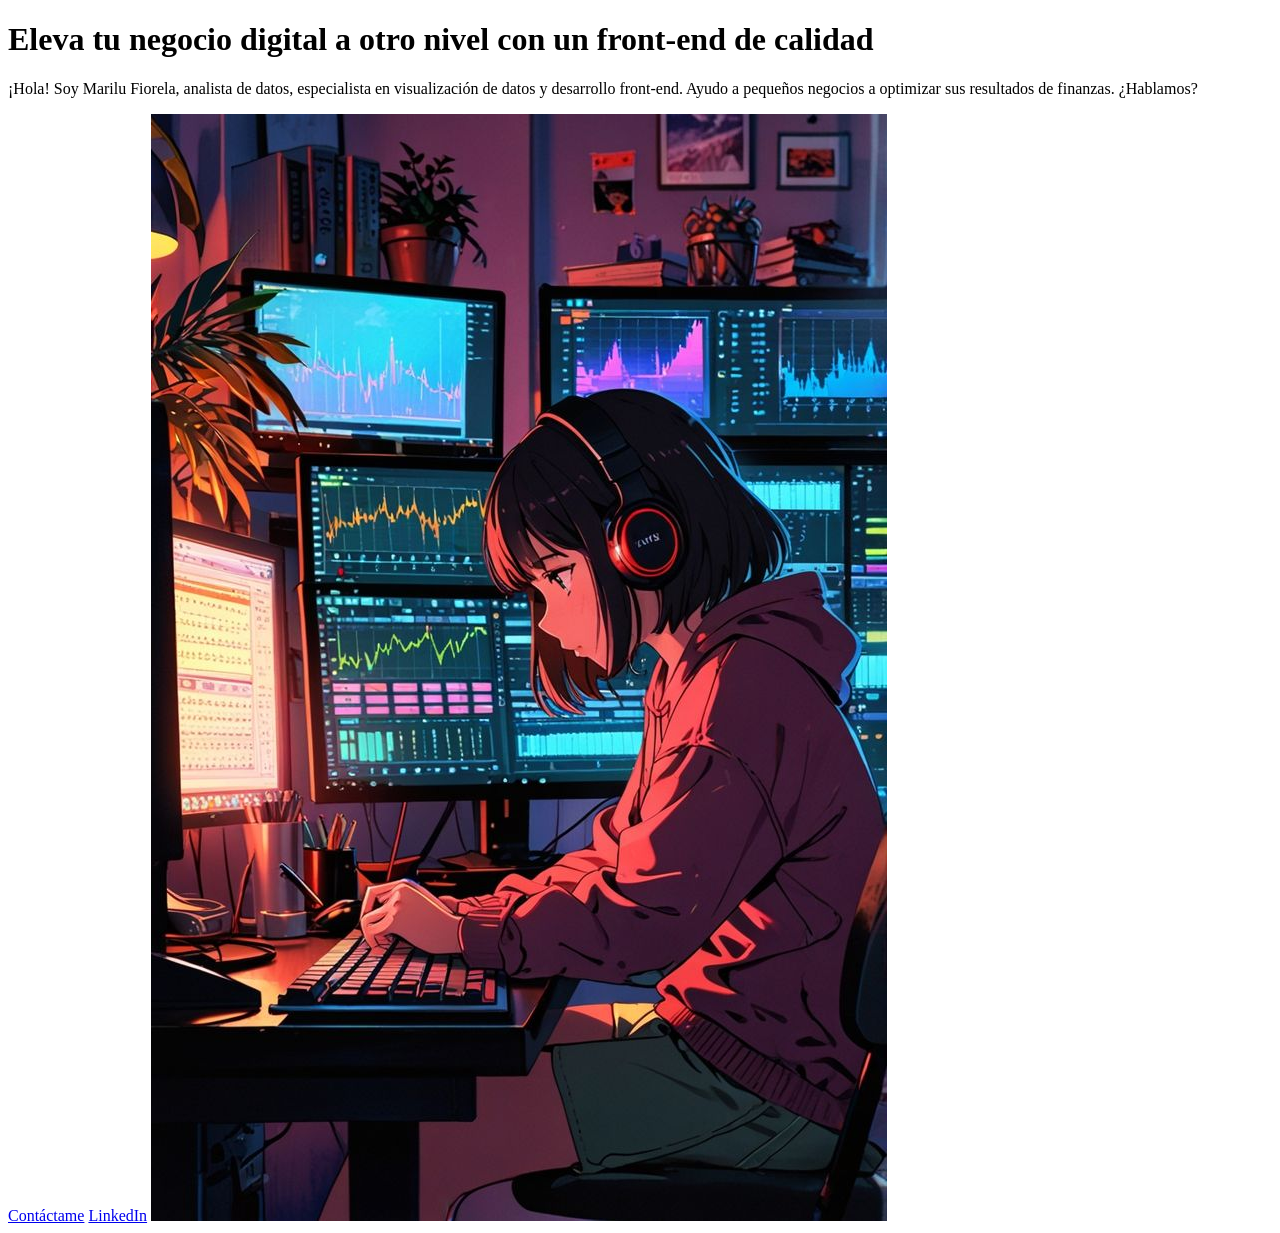
==== Index.html @ 8eda99bc "Mi nuevo proyecto" ====
<!DOCTYPE html>
<html lang="en">
<head>
    <meta charset="UTF-8">
    <meta name="X-UA-Compatible" content="IE=edge">
    <meta name="viewport" content="width=device-width, initial-scale=1.0">
    <title>Document</title>
</head>
<body>
    <header></header>
    <main>
        <h1>
            Eleva tu negocio digital a otro nivel
            <strong>con un front-end de calidad </strong>
            </h1> 
            <p>¡Hola! Soy Marilu Fiorela, analista de datos,
                 especialista en visualización de datos 
                 y desarrollo front-end. Ayudo a pequeños negocios a optimizar sus resultados de finanzas.
                ¿Hablamos?
    
            </p>
            <a href="mailto:921026163">Contáctame</a>
            <a href="https://www.linkedin.com/in/marilufiorela´PauccarLima/">LinkedIn</a>
            <img src="Image.png" alt="Foto de Marilu Fiorela">
    
    </main>
    <footer></footer>
</body>
</html>
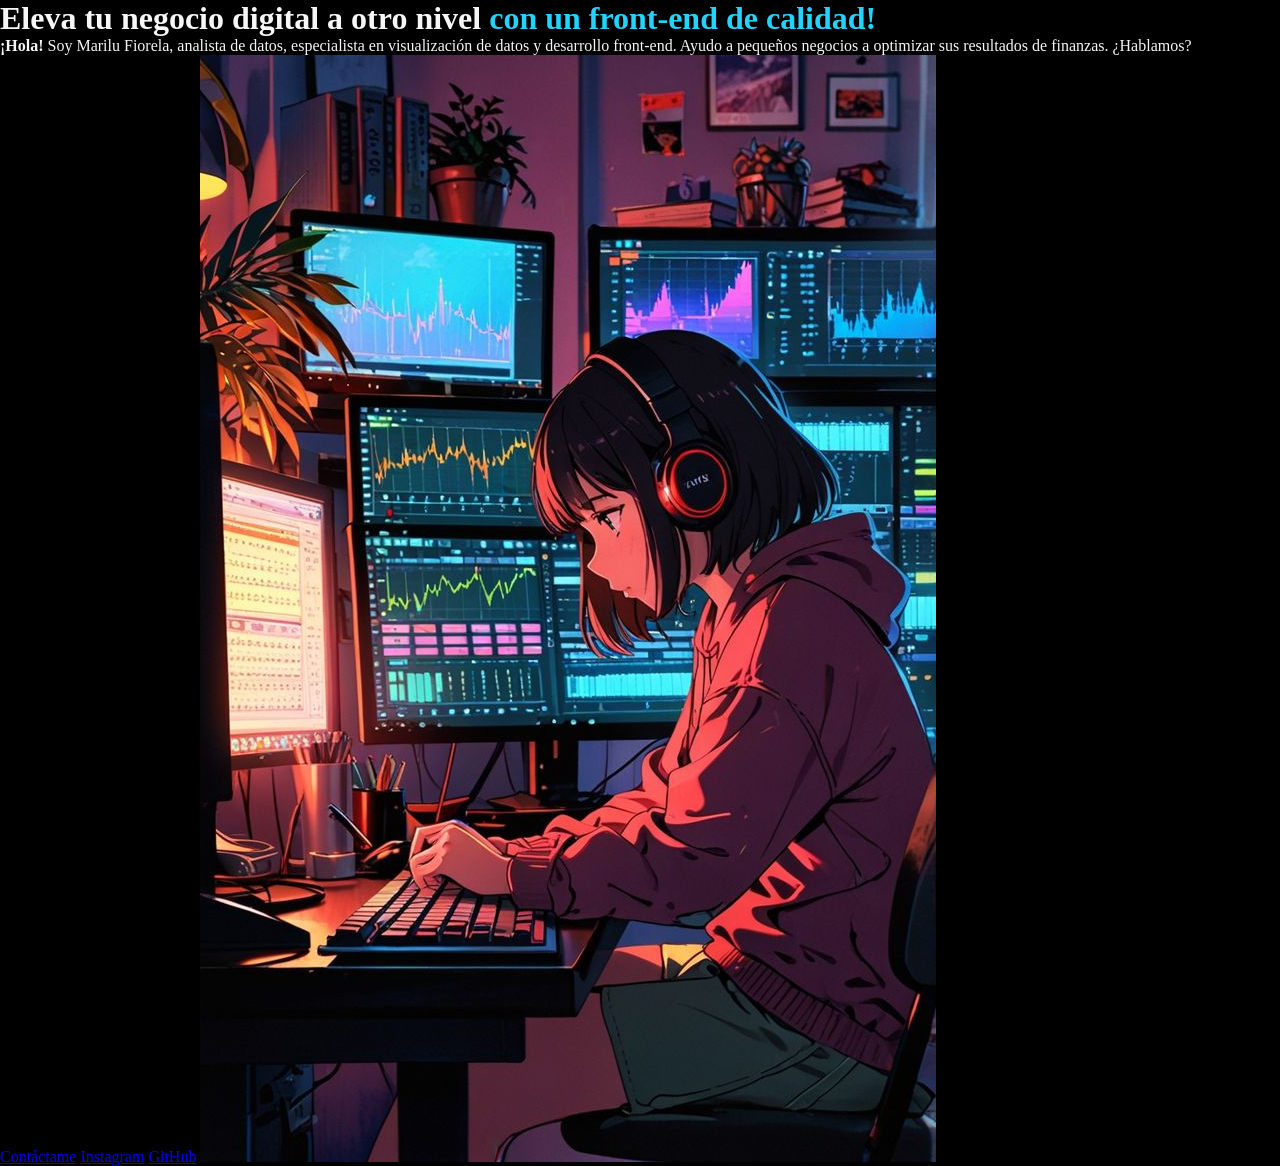
==== commit 418b6c15: "Cambios personalizado en margin y padding" ====
--- a/Index.html
+++ b/Index.html
@@ -4,23 +4,25 @@
     <meta charset="UTF-8">
     <meta name="X-UA-Compatible" content="IE=edge">
     <meta name="viewport" content="width=device-width, initial-scale=1.0">
-    <title>Document</title>
+    <title>Portafolio</title>
+    <link rel="stylesheet" href="style.css">
 </head>
 <body>
     <header></header>
     <main>
         <h1>
             Eleva tu negocio digital a otro nivel
-            <strong>con un front-end de calidad </strong>
-            </h1> 
-            <p>¡Hola! Soy Marilu Fiorela, analista de datos,
+            <strong class="titulo-destaque">con un front-end de calidad! 
+            </strong></h1> 
+            <p><strong>¡Hola!</strong> Soy Marilu Fiorela, analista de datos,
                  especialista en visualización de datos 
                  y desarrollo front-end. Ayudo a pequeños negocios a optimizar sus resultados de finanzas.
                 ¿Hablamos?
     
             </p>
             <a href="mailto:921026163">Contáctame</a>
-            <a href="https://www.linkedin.com/in/marilufiorela´PauccarLima/">LinkedIn</a>
+            <a href="https://instragram.com">Instagram</a>
+            <a href="https://github.com">GitHub</a>
             <img src="Image.png" alt="Foto de Marilu Fiorela">
     
     </main>
--- a/style.css
+++ b/style.css
@@ -0,0 +1,13 @@
+* {
+    padding: 0;
+    margin: 0;
+}
+body{
+    background-color: #000000;
+    color: #f6f6f6;
+}
+
+
+.titulo-destaque{
+    color: #22d4fd;
+}
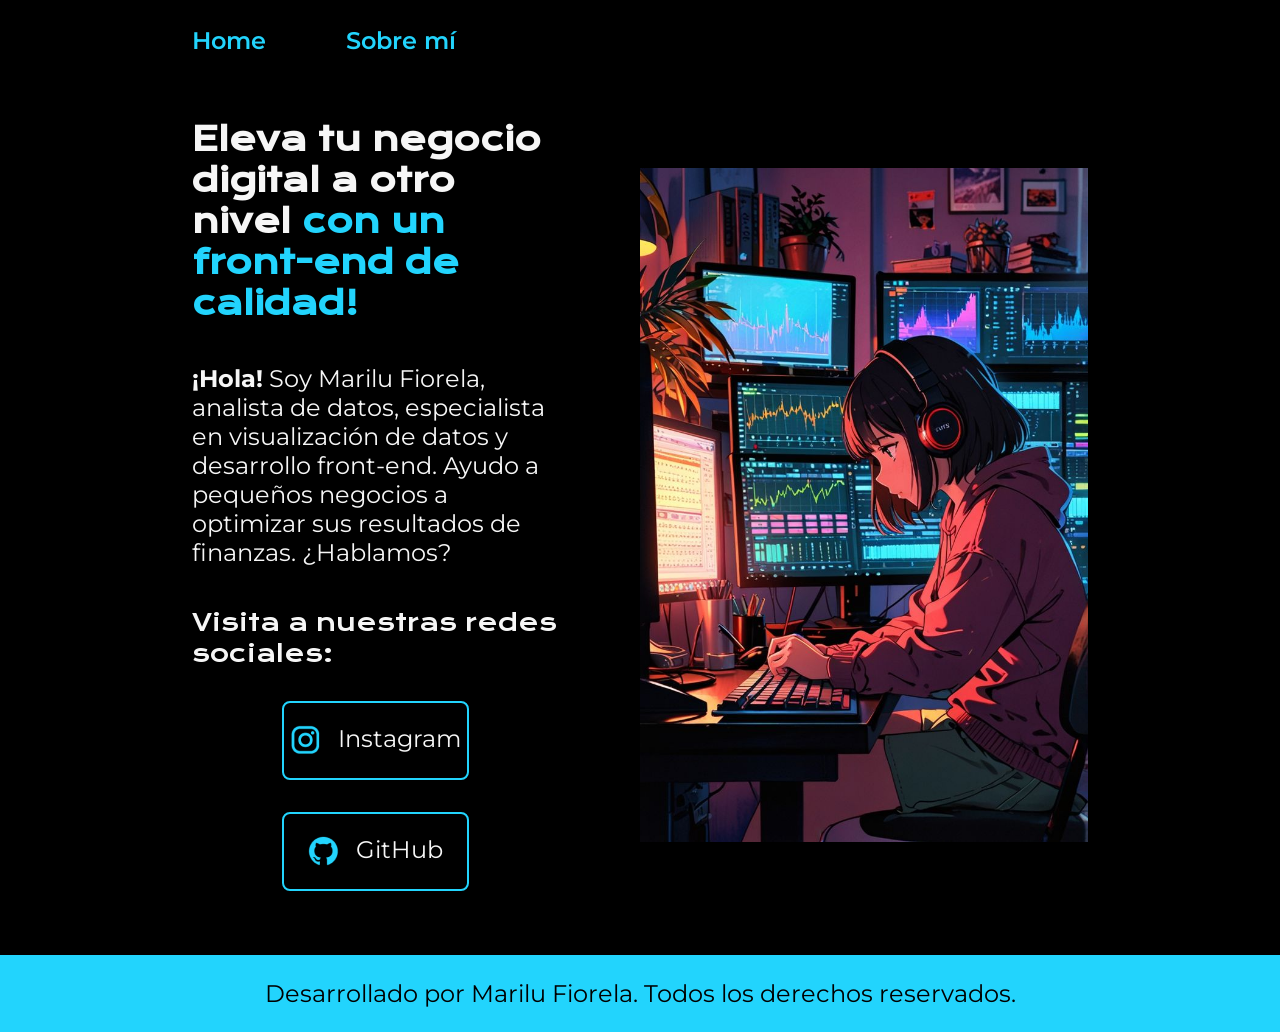
==== commit b939ba1b: "cambios en margin, padding y se agrego Readme.md" ====
--- a/Index.html
+++ b/Index.html
@@ -5,27 +5,41 @@
     <meta name="X-UA-Compatible" content="IE=edge">
     <meta name="viewport" content="width=device-width, initial-scale=1.0">
     <title>Portafolio</title>
-    <link rel="stylesheet" href="style.css">
+    <link rel="stylesheet" href="./styles/style.css">
 </head>
 <body>
-    <header></header>
-    <main>
-        <h1>
-            Eleva tu negocio digital a otro nivel
-            <strong class="titulo-destaque">con un front-end de calidad! 
-            </strong></h1> 
-            <p><strong>¡Hola!</strong> Soy Marilu Fiorela, analista de datos,
-                 especialista en visualización de datos 
-                 y desarrollo front-end. Ayudo a pequeños negocios a optimizar sus resultados de finanzas.
-                ¿Hablamos?
-    
-            </p>
-            <a href="mailto:921026163">Contáctame</a>
-            <a href="https://instragram.com">Instagram</a>
-            <a href="https://github.com">GitHub</a>
-            <img src="Image.png" alt="Foto de Marilu Fiorela">
+    <header class="header">
+        <nav class="header__menu">
+            <a class="header__menu__link" href="./Index.html">Home</a>
+            <a class="header__menu__link" href="./about.html">Sobre mí</a>
+        </nav>
+    </header>
+    <main class="presentación">
+        <section class="presentación__contenido">
+            <h1 class="presentación__contenido__titulo">
+                Eleva tu negocio digital a otro nivel
+                <strong class="titulo-destaque">con un front-end de calidad!
+                </strong></h1> 
+                <p class="presentación__contenido__texto">
+                    <strong>¡Hola!</strong> Soy Marilu Fiorela, analista de datos,
+                    especialista en visualización de datos y desarrollo front-end.
+                    Ayudo a pequeños negocios a optimizar sus resultados de finanzas.
+                    ¿Hablamos?
+                    
+                </p>
+                <div class="presentación__enlaces">
+                    <h2 class="presentación__enlaces__subtitulo">Visita a nuestras redes sociales:</h2>
+                    <a class="presentación__enlaces__link" href="https://instragram.com/">
+                        <img src="./assets/instagram.png">Instagram</a>
+                    <a class="presentación__enlaces__link" href="https://github.com/">
+                        <img src="./assets/github.png">GitHub</a>
+                </div>
+        </section>
+            <img class= "presentación__imagen" src="Image.png" alt="Foto de Marilu Fiorela">
     
     </main>
-    <footer></footer>
+    <footer class="footer">
+        <p> Desarrollado por Marilu Fiorela. Todos los derechos reservados.</p> 
+    </footer>
 </body>
 </html>
--- a/styles/style.css
+++ b/styles/style.css
@@ -0,0 +1,164 @@
+
+@import url('https://fonts.googleapis.com/css2?family=Krona+One&family=Montserrat:ital,wght@0,100..900;1,100..900&display=swap');
+
+
+
+:root {
+    --color-primario: #22d4fd;
+    --color-secundario: #f6f6f6;
+    --color-terciario: #272727;
+    --color-cuarternario: #000000;
+
+/* letras cambiar */
+
+    --font-principal: 'Montserrat', sans-serif;
+    --font-secundaria: 'Krona One', sans-serif;
+
+}
+
+
+* {
+    padding: 0;
+    margin: 0;
+}
+
+body{
+    background-color: var(--color-cuarternario);
+    color: var(--color-secundario);
+    box-sizing: border-box;
+    
+}
+
+.header{
+    padding: 2% 0% 0% 15%;
+
+}
+
+.header__menu{
+    display: flex;
+    gap: 80px;
+
+}
+.header__menu__link{
+    font-family: var(--font-principal);
+    font-size: 1.5rem;
+    font-weight: 600;
+    color: var(--color-primario);
+    text-decoration: none;
+   
+}
+
+.header__menu__link:hover{
+    background-color: var(--color-terciario);
+    color: var(--color-secundario);
+}
+
+.titulo-destaque{
+    color: var(--color-primario);
+    
+}
+
+.presentación{
+    display: flex;
+    align-items: center;
+    padding: 5% 15%;
+    justify-content: space-between;
+    gap: 82px;
+
+}
+
+.presentación__contenido{
+    width: 50%;
+    display:flex;
+    flex-direction: column;
+    gap: 40px;
+
+}
+
+.presentación__contenido__titulo{
+    font-size: 2rem;
+    font-family: var(--font-secundaria);
+}
+
+.presentación__contenido__texto{
+    font-family: var(--font-principal);
+    font-size: 1.5rem;
+
+}
+
+.presentación__enlaces{
+    display: flex;
+    justify-content: space-between;
+    flex-direction: column;
+    align-items: center;
+    gap: 32px
+} 
+
+.presentación__enlaces__subtitulo{
+    font-family: var(--font-secundaria);
+    font-size: 1.5rem;
+    font-weight: 400;
+    /*text-align: center; */
+}
+
+.presentación__enlaces__link{
+    width: 50%;
+    text-align: center;
+    padding: 21.5px 0;
+    border-radius: 8px;
+    font-family: var(--font-principal);
+    font-size: 1.5rem;
+    font-weight: 600px;
+    color: var(--color-secundario);
+    text-decoration: none;
+    border: 2px solid var(--color-primario);
+    display: flex;
+    gap: 16px;
+    justify-content: center;
+
+}
+
+.presentación__enlaces__link:hover{
+    background-color: var(--color-terciario);
+}
+
+.presentación__imagen{
+    width: 50%;
+
+}
+.footer{
+    background-color: var(--color-primario);
+    text-align: center;
+    padding: 24px;
+    font-family: var(--font-principal);
+    font-size: 1.5rem;
+    font-weight: 400px;
+    color: var(--color-cuarternario);   
+}
+
+@media (max-width: 1260px) {
+
+    body{
+        background-color: rgba(103, 105, 105, 0.897);
+    }
+    
+    .header{
+        padding: 10%;
+    } 
+
+    .header__menu{
+        justify-content: center;
+    }
+
+    .presentación{
+        flex-direction: column-reverse;
+        padding: 5%;
+        
+    }
+    .presentación__contenido {
+        width: auto;
+    }
+
+
+}
+    
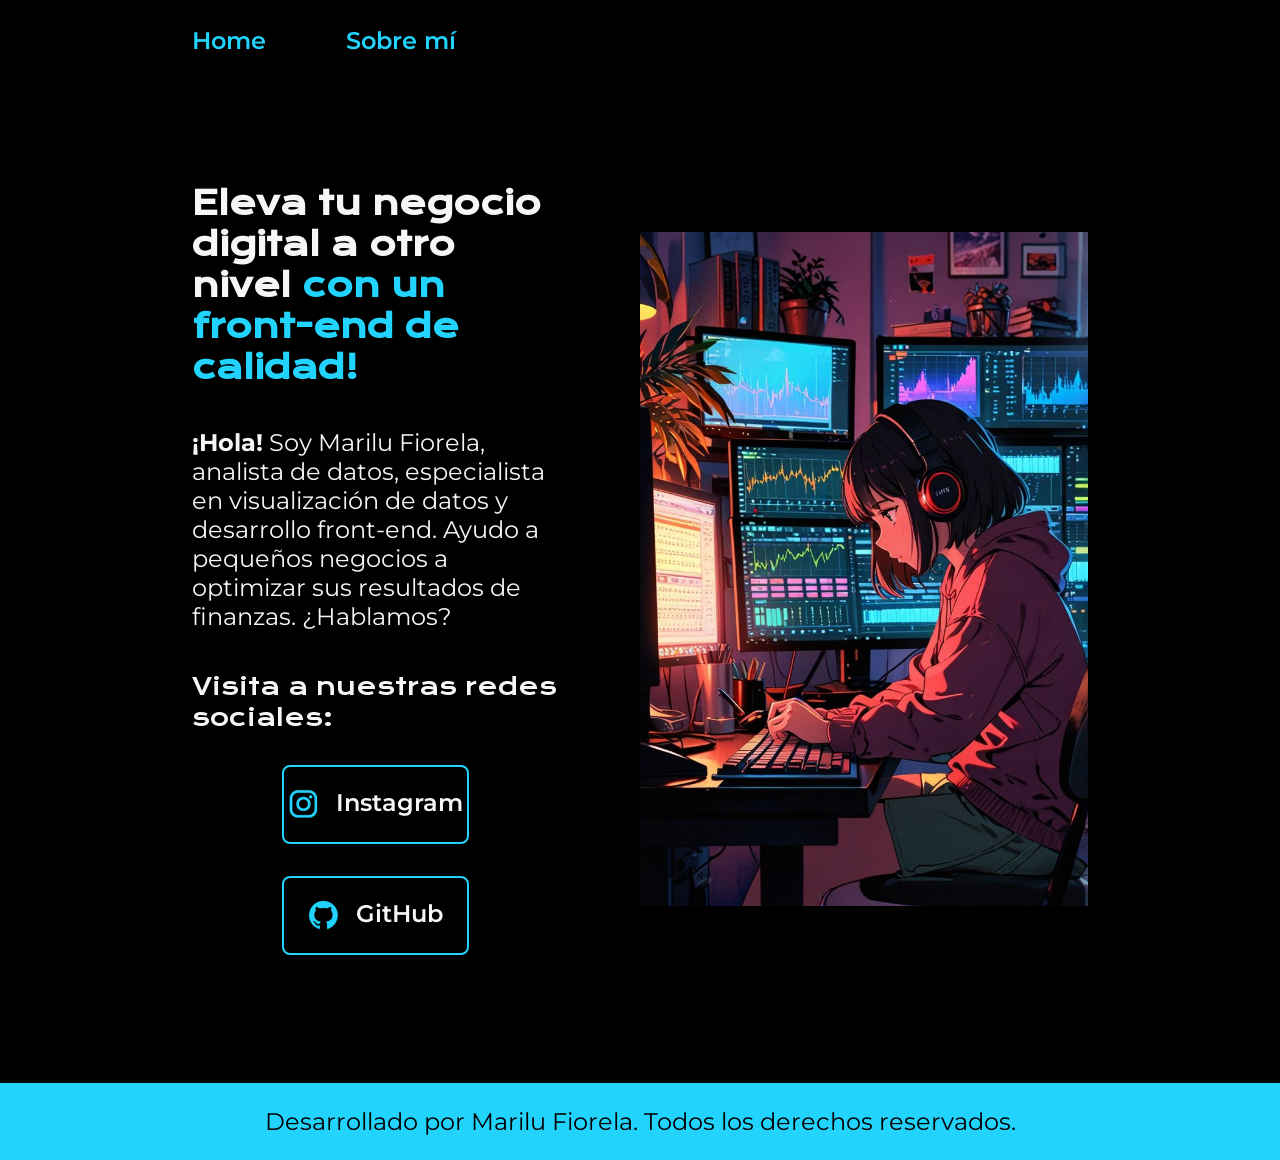
==== commit c21f8947: "ultimos cambios" ====
--- a/Index.html
+++ b/Index.html
@@ -29,7 +29,7 @@
                 </p>
                 <div class="presentación__enlaces">
                     <h2 class="presentación__enlaces__subtitulo">Visita a nuestras redes sociales:</h2>
-                    <a class="presentación__enlaces__link" href="https://instragram.com/">
+                    <a class="presentación__enlaces__link" href="https://instagram.com/">
                         <img src="./assets/instagram.png">Instagram</a>
                     <a class="presentación__enlaces__link" href="https://github.com/">
                         <img src="./assets/github.png">GitHub</a>
--- a/styles/style.css
+++ b/styles/style.css
@@ -26,6 +26,9 @@
     background-color: var(--color-cuarternario);
     color: var(--color-secundario);
     box-sizing: border-box;
+    font-size: 100%;
+    max-width: 100%;
+    overflow-x: hidden;
     
 }
 
@@ -64,6 +67,7 @@
     padding: 5% 15%;
     justify-content: space-between;
     gap: 82px;
+    min-height: 100vh;
 
 }
 
@@ -108,7 +112,7 @@
     border-radius: 8px;
     font-family: var(--font-principal);
     font-size: 1.5rem;
-    font-weight: 600px;
+    font-weight: 600;
     color: var(--color-secundario);
     text-decoration: none;
     border: 2px solid var(--color-primario);
@@ -124,6 +128,8 @@
 
 .presentación__imagen{
     width: 50%;
+    height: auto;
+    
 
 }
 .footer{
@@ -132,7 +138,7 @@
     padding: 24px;
     font-family: var(--font-principal);
     font-size: 1.5rem;
-    font-weight: 400px;
+    font-weight: 400;
     color: var(--color-cuarternario);   
 }
 
